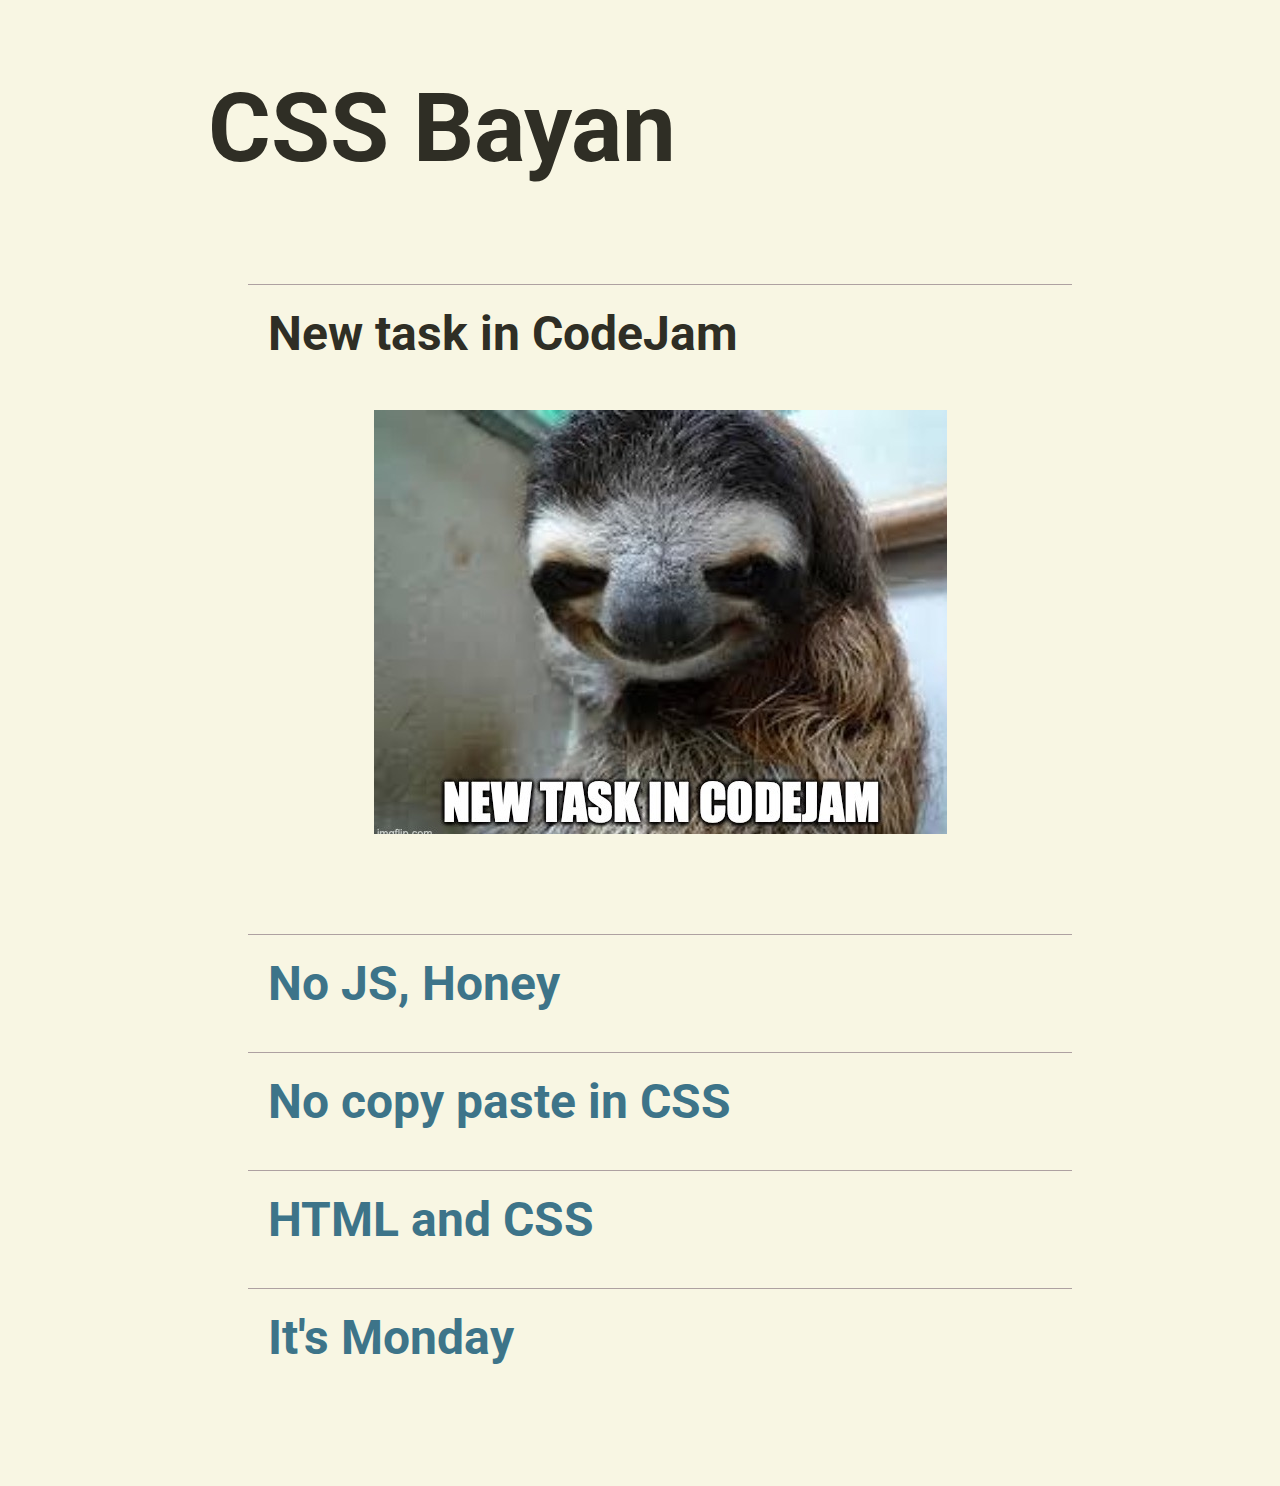
==== cssBayan./index.html @ 80c91449 "feat: add hover over checked and list items Sat Mar 11 13:46:02 PST 2023" ====
<!DOCTYPE html>
<html lang="en">
<head>
    <meta charset="UTF-8">
    <meta http-equiv="X-UA-Compatible" content="IE=edge">
    <meta name="viewport" content="width=device-width, initial-scale=1.0">
    <link rel="stylesheet" href="./style.css">
    <link rel="preconnect" href="https://fonts.googleapis.com">
    <link rel="preconnect" href="https://fonts.gstatic.com" crossorigin>
    <link href="https://fonts.googleapis.com/css2?family=Roboto:ital,wght@0,300;0,400;0,600;1,400&display=swap" rel="stylesheet">
    <title>CSS Bayan</title>
    <link rel="icon" href="./icons/favicon.ico">
</head>
<body>
    <div class="container">
    <h1 class="title">CSS Bayan</h1>
    
        <ul id="accordion">
            
            <li>
                <input type="radio" name="accordion"  id="first" checked>
                <label for="first">New task in CodeJam<span class="accordion-expand-icon">+</span></label>
                
                <div class="meme">
                  <p>
                    <img src="./img/newtask1.jpg">
                  </p>
                </div>
                
            </li>
            <li>
                <input type="radio" name="accordion"  id="second">
                <label for="second">No JS, Honey<span class="accordion-expand-icon">+</span></label>
                
                <div class="meme">
                   <p><img src="./img/nojs2.jpg"></p>
                </div>
            </li>
            <li>
                <input type="radio" name="accordion"  id="third">
                <label for="third">No copy paste in CSS<span class="accordion-expand-icon">+</span></label>
              
                <div class="meme">
                    <p><img src="./img/nocopypaste3.jpg"></p> 
                </div>    
            </li>
            <li>
                <input type="radio" name="accordion"  id="fourth">
                <label for="fourth">HTML and CSS<span class="accordion-expand-icon">+</span></label>
                
                <div class="meme"> 
                    <p><img src="./img/HTML:CSS4.jpg"></p>     
                </div>   
            </li>
            <li>
                <input type="radio" name="accordion"  id="fifth">
                <label for="fifth">It's Monday<span class="accordion-expand-icon">+</span></label>
               
                <div class="meme">
                    <p><img src="./img/itsmonday5.jpg"></p> 
                   
                </div>
            </li>

        </ul>
    </div>
    
</body>
</html>
---- cssBayan./style.css ----
* {
  box-sizing: border-box;
} 

body {
  display: flex;
  flex-direction: column;
  justify-content: flex-end;
  min-height: 100vh;
  font-family: "Roboto";
  font-style: normal;
}
html {
  height: 100%;
  scroll-behavior: smooth;
}
body {
  background-color: #f8f6e3;
}

.container {
  width: 100%;
  margin: 0 auto;
  padding: 0 200px;
  
}

h1 {
  font-size: 6em;
  color: #2f2e25;
} 

.meme {
  display: flex;
  justify-content: center;
  align-items: center;
}

#accordion {
  margin: 100px auto;
  cursor: pointer;
}

#accordion li {
  list-style: none;
  width: 100%;
  margin-bottom: 20px;
  padding: 20px 0 20px 0;
  border-top: 0.5px solid #aea1a1;
  font-size: 3em;
  font-weight: bold;
  color: #3d7489;
  cursor: pointer;
} 

#accordion input[type="radio"] {
  display: none;
}
/*checked item*/
#accordion li input[type="radio"]:checked + label {
  color:#2f2e25;
}
/*hovered list change color*/
#accordion input[type="radio"]:hover + label +li {
  color:#2f2e25;
}

#accordion li label {
  display: flex;
  align-items: center;
  justify-content: space-between;
  position: relative;
  padding-left: 20px; 
  padding-right: 20px;
  cursor: pointer;
  
} 

#accordion:hover li {
  color: #474638;
}


#accordion label + input[type="radio"] {
display: none;
} 

#accordion .meme {
  max-height: 0;
  overflow: hidden;
  transition: max-height 1s ease-in-out; 
}


/* checked meme display on load*/
#accordion input[type="radio"]:checked +label + .meme { 
  max-height: 100em; 
}

/* hovered title  display meme*/
#accordion li:hover label + .meme {
  max-height: 100em; 
  transition: max-height 2s;
  transform: scale(1.02);
  transition: transform 0.5s ease-out;
}

/* span icons*/

.accordion-expand-icon {
  position: absolute;
  opacity: 0;
  top: 50%;
  font-weight: bold;
  color: #474638;
  right: 0;
}

#accordion:hover li  .accordion-expand-icon {
  opacity: 1;
  
}

/*change icon to 45% when hover*/
#accordion li input[type="radio"]:checked + label .accordion-expand-icon {
  transform: rotate(45deg);
}
/*change icon to 45% when hover*/
#accordion:hover li:hover  label .accordion-expand-icon {
  transform: rotate(-45deg);
}
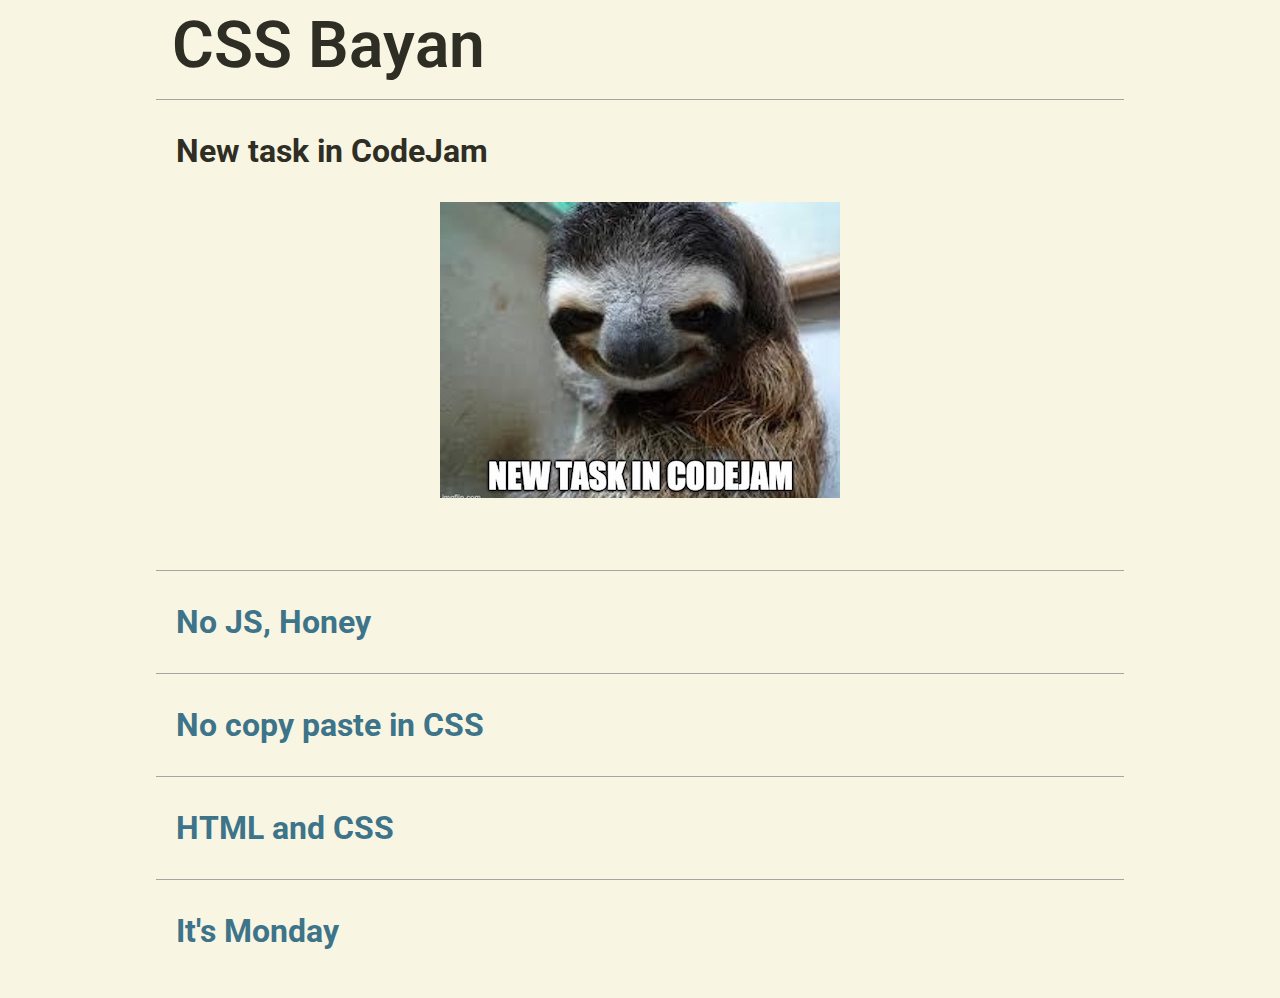
==== commit c4af6060: "feat: add fonts Sun Mar 12 14:59:19 PDT 2023" ====
--- a/cssBayan./index.html
+++ b/cssBayan./index.html
@@ -5,9 +5,8 @@
     <meta http-equiv="X-UA-Compatible" content="IE=edge">
     <meta name="viewport" content="width=device-width, initial-scale=1.0">
     <link rel="stylesheet" href="./style.css">
-    <link rel="preconnect" href="https://fonts.googleapis.com">
     <link rel="preconnect" href="https://fonts.gstatic.com" crossorigin>
-    <link href="https://fonts.googleapis.com/css2?family=Roboto:ital,wght@0,300;0,400;0,600;1,400&display=swap" rel="stylesheet">
+   <link href="https://fonts.googleapis.com/css2?family=Roboto:wght@400;700&display=swap" rel="stylesheet">
     <title>CSS Bayan</title>
     <link rel="icon" href="./icons/favicon.ico">
 </head>
--- a/cssBayan./style.css
+++ b/cssBayan./style.css
@@ -1,36 +1,43 @@
-
-
- * {
+* {
   box-sizing: border-box;
-} 
+}
 
 body {
   display: flex;
   flex-direction: column;
   justify-content: flex-end;
-  min-height: 100vh;
+  align-items: center;
   font-family: "Roboto";
   font-style: normal;
 }
+
 html {
   height: 100%;
   scroll-behavior: smooth;
 }
+
 body {
   background-color: #f8f6e3;
 }
 
 .container {
   width: 100%;
+  max-width: 1000px;
   margin: 0 auto;
-  padding: 0 200px;
-  
+}
+
+img {
+  max-width:100%;
+  height:auto;
 }
 
 h1 {
-  font-size: 6em;
+  font-size: 4em;
+  font-weight: 600;
   color: #2f2e25;
-} 
+  padding-left: 2rem;
+  margin: 0;
+}
 
 .meme {
   display: flex;
@@ -39,32 +46,34 @@
 }
 
 #accordion {
-  margin: 100px auto;
+  margin: 0 auto;
+  padding:1em;
   cursor: pointer;
 }
 
 #accordion li {
   list-style: none;
   width: 100%;
-  margin-bottom: 20px;
-  padding: 20px 0 20px 0;
+  height: auto;
+  
+  padding: 1em 0 1em 0;
   border-top: 0.5px solid #aea1a1;
-  font-size: 3em;
+  font-size: 2em;
   font-weight: bold;
   color: #3d7489;
   cursor: pointer;
-} 
+}
 
 #accordion input[type="radio"] {
   display: none;
 }
 /*checked item*/
-#accordion li input[type="radio"]:checked + label {
-  color:#2f2e25;
+#accordion li input[type="radio"]:checked + label  {
+  color: #2f2e25;
 }
 /*hovered list change color*/
-#accordion input[type="radio"]:hover + label +li {
-  color:#2f2e25;
+#accordion input[type="radio"]:hover + label + li {
+  color: #2f2e25;
 }
 
 #accordion li label {
@@ -72,39 +81,36 @@
   align-items: center;
   justify-content: space-between;
   position: relative;
-  padding-left: 20px; 
+  padding-left: 20px;
   padding-right: 20px;
   cursor: pointer;
-  
-} 
+}
 
 #accordion:hover li {
   color: #474638;
 }
 
-
 #accordion label + input[type="radio"] {
-display: none;
-} 
+  display: none;
+}
 
 #accordion .meme {
   max-height: 0;
   overflow: hidden;
-  transition: max-height 1s ease-in-out; 
+  transition: max-height 1s ease-in-out;
 }
 
-
 /* checked meme display on load*/
-#accordion input[type="radio"]:checked +label + .meme { 
-  max-height: 100em; 
+#accordion input[type="radio"]:checked + label + .meme{
+  max-height: 100em;
+  transition: max-height 2s ease-in-out;
 }
 
 /* hovered title  display meme*/
 #accordion li:hover label + .meme {
-  max-height: 100em; 
-  transition: max-height 2s;
-  transform: scale(1.02);
-  transition: transform 0.5s ease-out;
+  max-height: 10em;
+  transform: scale3d(1.03, 1.03, 1.03);
+  transition: max-height 1s ease-in-out !important;
 }
 
 /* span icons*/
@@ -118,31 +124,62 @@
   right: 0;
 }
 
-#accordion:hover li  .accordion-expand-icon {
+#accordion:hover li .accordion-expand-icon {
   opacity: 1;
-  
+  transition: transform 0.3s ease-out;
 }
 
-/*change icon to 45% when hover*/
+/*change checked icon to 45deg when hover*/
 #accordion li input[type="radio"]:checked + label .accordion-expand-icon {
   transform: rotate(45deg);
+  transition: transform 0.3s ease-out;
 }
 /*change icon to 45% when hover*/
-#accordion:hover li:hover  label .accordion-expand-icon {
-  transform: rotate(-45deg);
+#accordion:hover li:hover label .accordion-expand-icon {
+  transform: rotate(45deg);
 }
 
+/* Mobile breakpoint - 320px - 568px*/
+@media (max-width: 820px) {
+  #accordion {
+    width: 100%;
+    margin: 0;
+  }
+  .meme {
+    margin: 0;
+    border: none;
+    width: auto;
+  }
+ h1 {
+    font-size: 2.5em;
+    padding: 0 .5em 0 .5em;
+    
+  }
 
+  #accordion li label {
+    font-size: .8em;
+    
+    font-weight: 800;
+  }
+}
 
+/* Tablet breakpoint - 820px */
+@media (min-width: 820px) and (max-width: 1180px) {
+   .container{
+    width: 100%;
+    margin: 0;
+  }
+  #accordion {
+    margin: 0;
+    border: none;
+  }
+ h1 {
+    font-size: 3em;
+    padding: .5em;
+  }
+  #accordion li label{
+    font-size: 1.5em;
+    padding: 1.1em;
+  }
+}
 
-
-
-
-
-
-
-
-
-
-
-
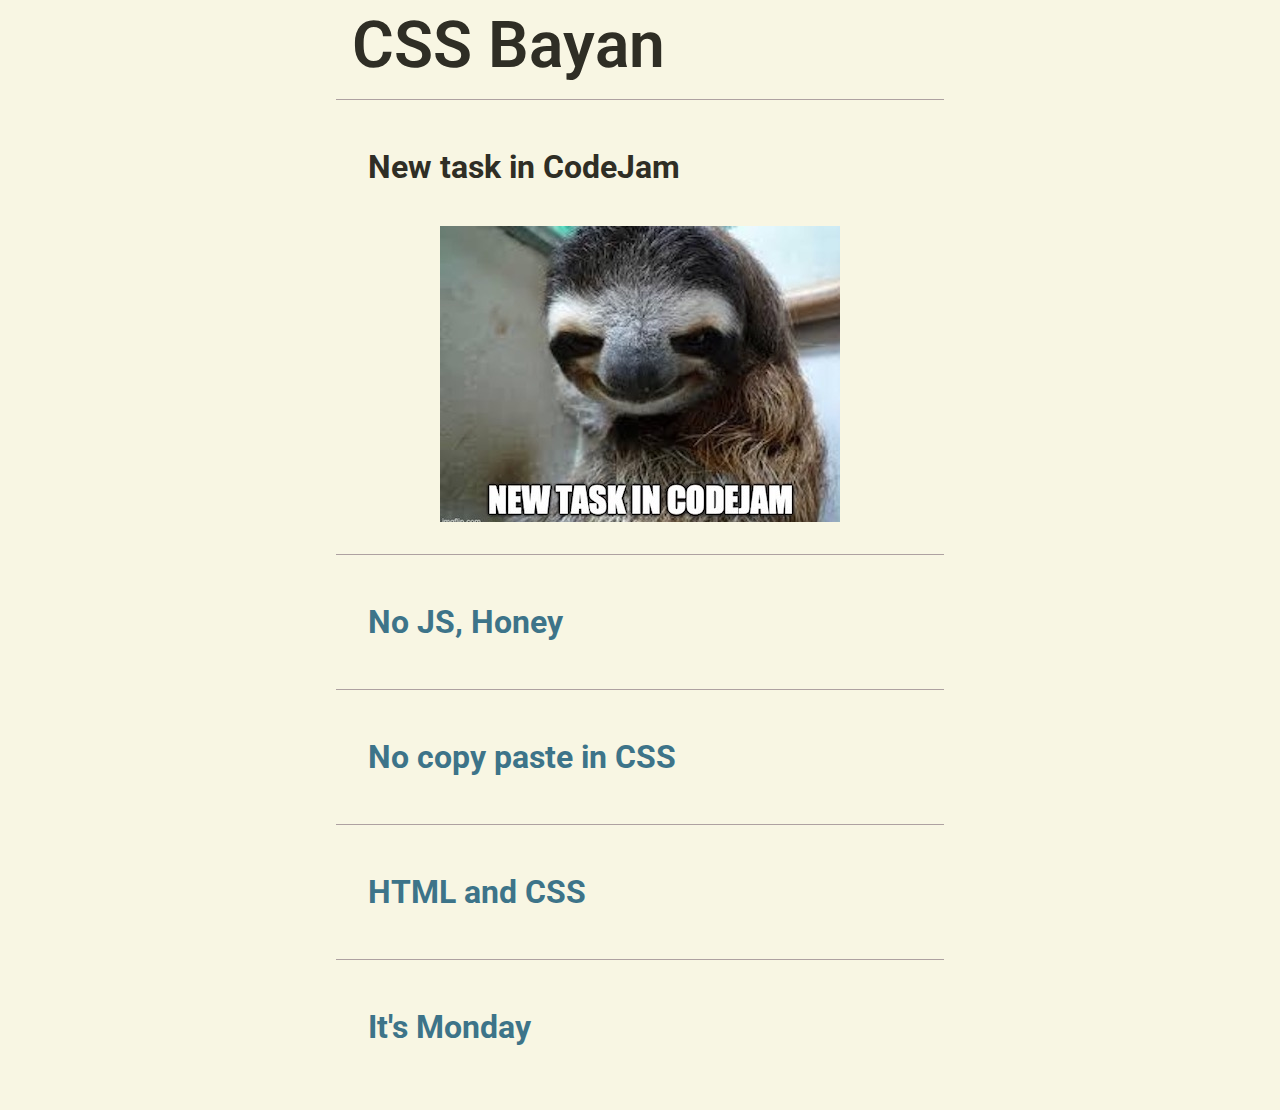
==== commit 953dab55: "fix: fix font size Mon Mar 13 23:57:15 PDT 2023" ====
--- a/cssBayan./index.html
+++ b/cssBayan./index.html
@@ -16,7 +16,7 @@
     
         <ul id="accordion">
             
-            <li>
+            <li class="checkit">
                 <input type="radio" name="accordion"  id="first" checked>
                 <label for="first">New task in CodeJam<span class="accordion-expand-icon">+</span></label>
                 
@@ -27,7 +27,7 @@
                 </div>
                 
             </li>
-            <li>
+            <li class="checkit">
                 <input type="radio" name="accordion"  id="second">
                 <label for="second">No JS, Honey<span class="accordion-expand-icon">+</span></label>
                 
@@ -35,7 +35,7 @@
                    <p><img src="./img/nojs2.jpg"></p>
                 </div>
             </li>
-            <li>
+            <li class="checkit">
                 <input type="radio" name="accordion"  id="third">
                 <label for="third">No copy paste in CSS<span class="accordion-expand-icon">+</span></label>
               
@@ -43,7 +43,7 @@
                     <p><img src="./img/nocopypaste3.jpg"></p> 
                 </div>    
             </li>
-            <li>
+            <li class="checkit">
                 <input type="radio" name="accordion"  id="fourth">
                 <label for="fourth">HTML and CSS<span class="accordion-expand-icon">+</span></label>
                 
@@ -51,7 +51,7 @@
                     <p><img src="./img/HTML:CSS4.jpg"></p>     
                 </div>   
             </li>
-            <li>
+            <li class="checkit">
                 <input type="radio" name="accordion"  id="fifth">
                 <label for="fifth">It's Monday<span class="accordion-expand-icon">+</span></label>
                
--- a/cssBayan./style.css
+++ b/cssBayan./style.css
@@ -5,7 +5,7 @@
 body {
   display: flex;
   flex-direction: column;
-  justify-content: flex-end;
+
   align-items: center;
   font-family: "Roboto";
   font-style: normal;
@@ -22,13 +22,14 @@
 
 .container {
   width: 100%;
-  max-width: 1000px;
+  max-width: 40em;
   margin: 0 auto;
 }
 
 img {
-  max-width:100%;
-  height:auto;
+  max-width: 100%;
+  height: auto;
+  transition: transform 3s ease;
 }
 
 h1 {
@@ -47,7 +48,7 @@
 
 #accordion {
   margin: 0 auto;
-  padding:1em;
+  padding: 1em;
   cursor: pointer;
 }
 
@@ -55,8 +56,7 @@
   list-style: none;
   width: 100%;
   height: auto;
-  
-  padding: 1em 0 1em 0;
+  padding: .5em 0 .5em 0;
   border-top: 0.5px solid #aea1a1;
   font-size: 2em;
   font-weight: bold;
@@ -64,26 +64,26 @@
   cursor: pointer;
 }
 
-#accordion input[type="radio"] {
-  display: none;
-}
-/*checked item*/
-#accordion li input[type="radio"]:checked + label  {
-  color: #2f2e25;
-}
-/*hovered list change color*/
-#accordion input[type="radio"]:hover + label + li {
-  color: #2f2e25;
-}
-
 #accordion li label {
   display: flex;
   align-items: center;
   justify-content: space-between;
   position: relative;
-  padding-left: 20px;
-  padding-right: 20px;
+  font-size: 1em;
+  padding: 1em;
   cursor: pointer;
+}
+
+#accordion input[type="radio"] {
+  display: none;
+}
+/*checked item*/
+#accordion li input[type="radio"]:checked + label {
+  color: #2f2e25;
+}
+/*hovered list change color*/
+#accordion input[type="radio"]:hover + label + li {
+  color: #2f2e25;
 }
 
 #accordion:hover li {
@@ -101,15 +101,18 @@
 }
 
 /* checked meme display on load*/
-#accordion input[type="radio"]:checked + label + .meme{
+#accordion li input[type="radio"]:checked + label + .meme  {
   max-height: 100em;
-  transition: max-height 2s ease-in-out;
+  transition: max-height 1s ease-in-out;
+}
+.checkit + li input[type="radio"]:checked +label + .meme {
+  max-height: 100em;
 }
 
 /* hovered title  display meme*/
 #accordion li:hover label + .meme {
   max-height: 10em;
-  transform: scale3d(1.03, 1.03, 1.03);
+  transform: scale3d(1.04, 1.04, 1.04);
   transition: max-height 1s ease-in-out !important;
 }
 
@@ -141,31 +144,30 @@
 
 /* Mobile breakpoint - 320px - 568px*/
 @media (max-width: 820px) {
-  #accordion {
-    width: 100%;
-    margin: 0;
-  }
-  .meme {
-    margin: 0;
-    border: none;
-    width: auto;
-  }
- h1 {
+  h1 {
     font-size: 2.5em;
-    padding: 0 .5em 0 .5em;
-    
+    padding: 0 0.5em 0 0.5em;
   }
 
   #accordion li label {
-    font-size: .8em;
-    
-    font-weight: 800;
+    font-size: 0.5em;
+    font-weight: 600;
+  }
+  #accordion .meme {
+    max-height: 0;
+    overflow: hidden;
+    transition: max-height 1s ease-in-out;
+  }
+
+  #accordion li input[type="radio"]:checked + .meme {
+    max-height: 100em;
+    transition: max-height 1s ease-in-out;
   }
 }
 
 /* Tablet breakpoint - 820px */
 @media (min-width: 820px) and (max-width: 1180px) {
-   .container{
+  .container {
     width: 100%;
     margin: 0;
   }
@@ -173,13 +175,31 @@
     margin: 0;
     border: none;
   }
- h1 {
+  h1 {
     font-size: 3em;
+  }
+  #accordion li label {
+    font-size: .8em;
     padding: .5em;
   }
-  #accordion li label{
-    font-size: 1.5em;
-    padding: 1.1em;
-  }
-}
-
+}
+
+@media (hover: hover) {
+  #accordion li:hover label + .meme {
+    max-height: 10em;
+    transform: scale3d(1.04, 1.04, 1.04);
+    transition: max-height 1s ease-in-out !important;
+  }
+
+  #accordion li input[type="radio"]:checked + label + .meme {
+    max-height: 10em;
+    transition: max-height 2s ease;
+  }
+  /* #accordion li label .accordion-expand-icon {
+    transform: rotate(45deg);
+  } */
+  .accordion-expand-icon:focus {
+    opacity: 1;
+    
+  }
+}
